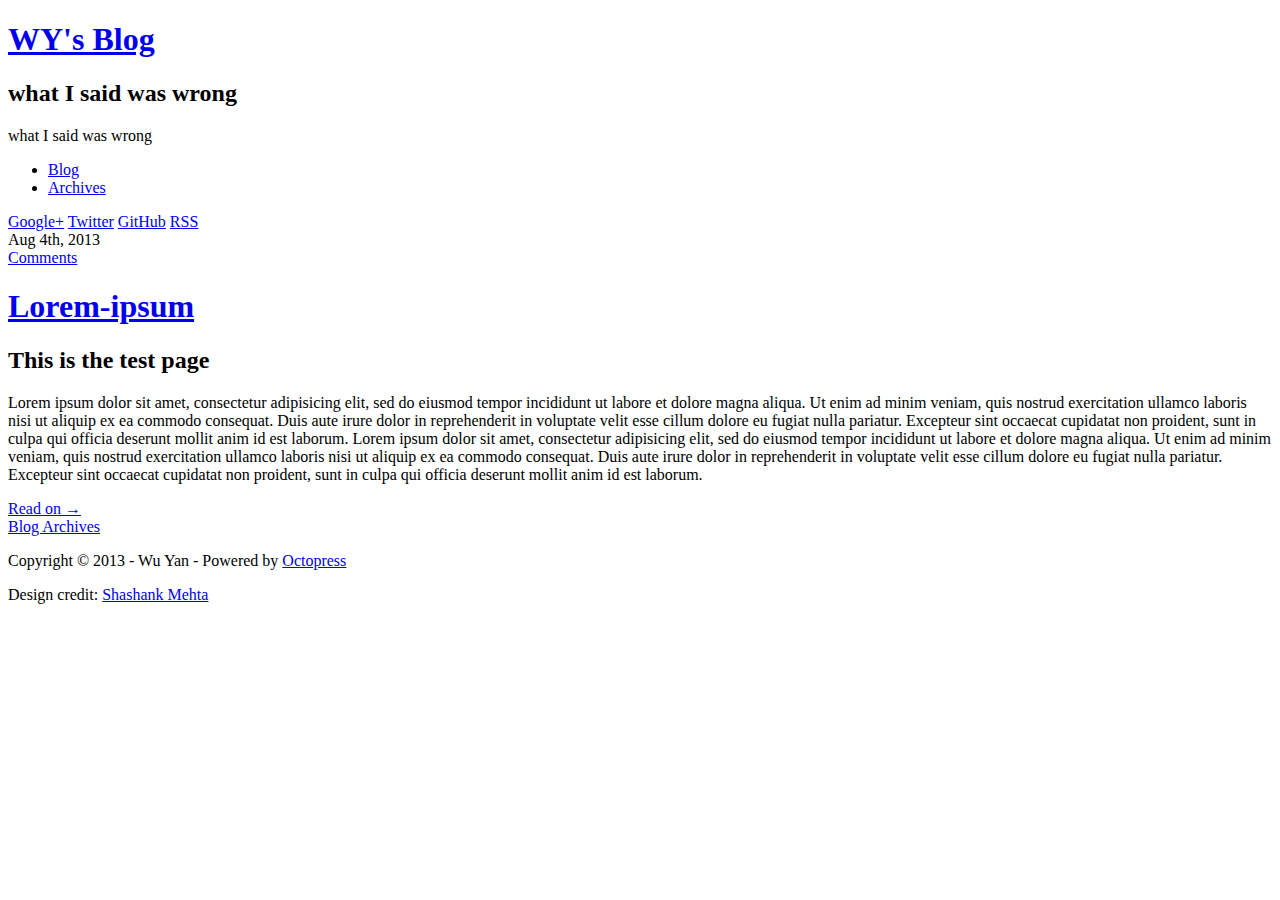
==== index.html @ 371f19fa "Site updated at 2013-08-06 16:40:52 UTC" ====
<!DOCTYPE HTML>
<html>
<head>
	<meta charset="utf-8">
	<title>WY's Blog</title>
	<meta name="author" content="Wu Yan">

	
	<meta name="description" content="Aug 4th, 2013 Comments Lorem-ipsum This is the test page Lorem ipsum dolor sit amet, consectetur adipisicing elit, sed do eiusmod tempor incididunt &hellip;">
	

  <!-- http://t.co/dKP3o1e -->
  <meta name="HandheldFriendly" content="True">
  <meta name="MobileOptimized" content="320">
  <meta name="viewport" content="width=device-width, initial-scale=1">

	<link href="/wy-blog/atom.xml" rel="alternate" title="WY's Blog" type="application/atom+xml">
	
	<link rel="canonical" href="http://teloon.github.io/wy-blog/">
	<link href="/wy-blog/favicon.png" rel="shortcut icon">
	<link href="/wy-blog/stylesheets/screen.css" media="screen, projection" rel="stylesheet" type="text/css">
	<!--[if lt IE 9]><script src="//html5shiv.googlecode.com/svn/trunk/html5.js"></script><![endif]-->
	<script src="//ajax.googleapis.com/ajax/libs/jquery/1.7.2/jquery.min.js"></script>
	<link href='http://fonts.googleapis.com/css?family=Open+Sans:400italic,400,700' rel='stylesheet' type='text/css'>
	<!--Fonts from Google"s Web font directory at http://google.com/webfonts -->
<link href="http://fonts.googleapis.com/css?family=PT+Serif:regular,italic,bold,bolditalic" rel="stylesheet" type="text/css">
<link href="http://fonts.googleapis.com/css?family=PT+Sans:regular,italic,bold,bolditalic" rel="stylesheet" type="text/css">

</head>


<body>
	<div class="container">
		<div class="left-col">
			<div class="intrude-less">
			<header id="header" class="inner"><div class="profilepic">
	<script src="/wy-blog/javascripts/md5.js"></script>
	<script type="text/javascript">
		$(function(){
			$('.profilepic').append("<img src='http://www.gravatar.com/avatar/" + MD5("") + "?s=160' alt='Profile Picture' style='width: 160px;' />");
		});
	</script>
</div>
<hgroup>
  <h1><a href="/wy-blog/">WY's Blog</a></h1>
  
    <h2>what I said was wrong</h2>
  
</hgroup>

<p class="subtitle">what I said was wrong</p>
<nav id="main-nav"><ul class="main-navigation">
  <li><a href="/wy-blog/">Blog</a></li>
  <li><a href="/wy-blog/blog/archives">Archives</a></li>
</ul>

</nav>
<nav id="sub-nav">
	<div class="social">
		
		
		<a class="google" href="https://plus.google.com/114136964255904308215" rel="author" title="Google+">Google+</a>
		
		
		<a class="twitter" href="http://twitter.com/teloon" title="Twitter">Twitter</a>
		
		
		<a class="github" href="https://github.com/teloon" title="GitHub">GitHub</a>
		
		
		
		
		
		
		
		
		<a class="rss" href="/wy-blog/atom.xml" title="RSS">RSS</a>
		
	</div>
</nav>
</header>				
			</div>
		</div>	
		<div class="mid-col">
			
				
			
			<div class="mid-col-container">
				<div id="content" class="inner">
<div itemscope itemtype="http://schema.org/Blog">


    <article class="post" itemprop="blogPost" itemscope itemtype="http://schema.org/BlogPosting">
	<div class="meta">
		<div class="date">








  


<time datetime="2013-08-04T23:38:00+08:00" data-updated="true" itemprop="datePublished">Aug 4<span>th</span>, 2013</time></div>
		<div class="tags">

</div>
		
			<span class="comments"><a href="/wy-blog/blog/2013/08/04/lorem-ipsum/#disqus_thread">Comments</a></span>
		
	</div>
	<h1 class="title" itemprop="name"><a href="/wy-blog/blog/2013/08/04/lorem-ipsum/" itemprop="url">Lorem-ipsum</a></h1>
	<div class="entry-content" itemprop="articleBody">
		<h2>This is the test page</h2>

<p><span class='pullquote-right' data-pullquote='Ut enim ad minim veniam, quis nostrud exercitation ullamco laboris nisi ut aliquip ex ea commodo consequat.'>
Lorem ipsum dolor sit amet, consectetur adipisicing elit, sed do eiusmod tempor incididunt ut labore et dolore magna aliqua. Ut enim ad minim veniam, quis nostrud exercitation ullamco laboris nisi ut aliquip ex ea commodo consequat. Duis aute irure dolor in reprehenderit in voluptate velit esse cillum dolore eu fugiat nulla pariatur. Excepteur sint occaecat cupidatat non proident, sunt in culpa qui officia deserunt mollit anim id est laborum.
Lorem ipsum dolor sit amet, consectetur adipisicing elit, sed do eiusmod tempor incididunt ut labore et dolore magna aliqua. Ut enim ad minim veniam, quis nostrud exercitation ullamco laboris nisi ut aliquip ex ea commodo consequat. Duis aute irure dolor in reprehenderit in voluptate velit esse cillum dolore eu fugiat nulla pariatur. Excepteur sint occaecat cupidatat non proident, sunt in culpa qui officia deserunt mollit anim id est laborum.
</span></p>


		
		<a href="/wy-blog/blog/2013/08/04/lorem-ipsum/" class="more-link">Read on &rarr;</a>
	</div>

</article>

</div>
<nav id="pagenavi">
    
    
    <div class="center"><a href="/wy-blog/blog/archives">Blog Archives</a></div>
</nav></div>
			</div>
			<footer id="footer" class="inner"><p>
  Copyright &copy; 2013 - Wu Yan -
  <span class="credit">Powered by <a href="http://octopress.org">Octopress</a></span>
</p>

Design credit: <a href="http://shashankmehta.in/archive/2012/greyshade.html">Shashank Mehta</a></footer>
			<script src="/wy-blog/javascripts/slash.js"></script>
<script src="/wy-blog/javascripts/jquery.fancybox.pack.js"></script>
<script type="text/javascript">
(function($){
	$('.fancybox').fancybox();
})(jQuery);
</script> <!-- Delete or comment this line to disable Fancybox -->


<script type="text/javascript">
      var disqus_shortname = 'wysblog';
      
        
        var disqus_script = 'count.js';
      
    (function () {
      var dsq = document.createElement('script'); dsq.type = 'text/javascript'; dsq.async = true;
      dsq.src = 'http://' + disqus_shortname + '.disqus.com/' + disqus_script;
      (document.getElementsByTagName('head')[0] || document.getElementsByTagName('body')[0]).appendChild(dsq);
    }());
</script>



	<script type="text/javascript">
		var _gaq = _gaq || [];
		_gaq.push(['_setAccount', 'UA-35884827-2']);
		_gaq.push(['_trackPageview']);

		(function() {
			var ga = document.createElement('script'); ga.type = 'text/javascript'; ga.async = true;
			ga.src = ('https:' == document.location.protocol ? 'https://ssl' : 'http://www') + '.google-analytics.com/ga.js';
			var s = document.getElementsByTagName('script')[0]; s.parentNode.insertBefore(ga, s);
		})();
	</script>




		</div>
	</div>
</body>
</html>
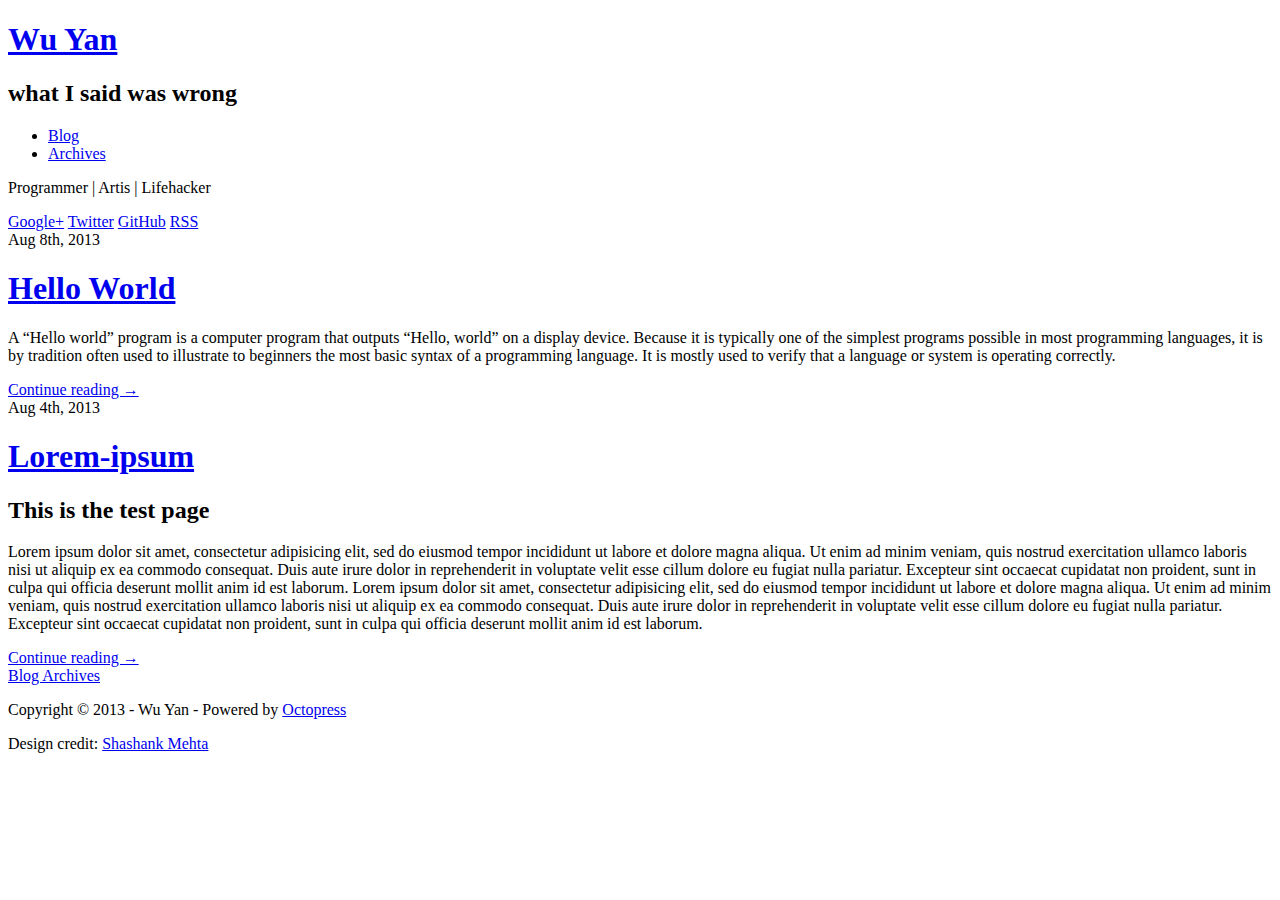
==== commit ef382242: "Site updated at 2013-08-08 16:56:29 UTC" ====
--- a/index.html
+++ b/index.html
@@ -3,11 +3,11 @@
 <html>
 <head>
 	<meta charset="utf-8">
-	<title>WY's Blog</title>
+	<title>Wu Yan</title>
 	<meta name="author" content="Wu Yan">
 
 	
-	<meta name="description" content="Aug 4th, 2013 Comments Lorem-ipsum This is the test page Lorem ipsum dolor sit amet, consectetur adipisicing elit, sed do eiusmod tempor incididunt &hellip;">
+	<meta name="description" content="Aug 8th, 2013 Hello World A &ldquo;Hello world&rdquo; program is a computer program that outputs &ldquo;Hello, world&rdquo; on a display device. &hellip;">
 	
 
   <!-- http://t.co/dKP3o1e -->
@@ -15,11 +15,12 @@
   <meta name="MobileOptimized" content="320">
   <meta name="viewport" content="width=device-width, initial-scale=1">
 
-	<link href="/wy-blog/atom.xml" rel="alternate" title="WY's Blog" type="application/atom+xml">
+	<link href="/wy-blog/atom.xml" rel="alternate" title="Wu Yan" type="application/atom+xml">
 	
 	<link rel="canonical" href="http://teloon.github.io/wy-blog/">
 	<link href="/wy-blog/favicon.png" rel="shortcut icon">
 	<link href="/wy-blog/stylesheets/screen.css" media="screen, projection" rel="stylesheet" type="text/css">
+	<link href="/wy-blog/stylesheets/font-awesome.min.css" media="screen, projection" rel="stylesheet" type="text/css">
 	<!--[if lt IE 9]><script src="//html5shiv.googlecode.com/svn/trunk/html5.js"></script><![endif]-->
 	<script src="//ajax.googleapis.com/ajax/libs/jquery/1.7.2/jquery.min.js"></script>
 	<link href='http://fonts.googleapis.com/css?family=Open+Sans:400italic,400,700' rel='stylesheet' type='text/css'>
@@ -43,18 +44,23 @@
 	</script>
 </div>
 <hgroup>
-  <h1><a href="/wy-blog/">WY's Blog</a></h1>
-  
-    <h2>what I said was wrong</h2>
+  <h1><a href="/wy-blog/">Wu Yan</a></h1>
+  
+    <h2 class="subtitle">what I said was wrong</h2>
   
 </hgroup>
 
-<p class="subtitle">what I said was wrong</p>
 <nav id="main-nav"><ul class="main-navigation">
   <li><a href="/wy-blog/">Blog</a></li>
   <li><a href="/wy-blog/blog/archives">Archives</a></li>
 </ul>
 
+
+<section class="aboutme">
+  <p>
+    Programmer | Artis | Lifehacker
+  </p>
+</section>
 </nav>
 <nav id="sub-nav">
 	<div class="social">
@@ -105,13 +111,41 @@
   
 
 
+<time datetime="2013-08-08T00:35:00+08:00" data-updated="true" itemprop="datePublished">Aug 8<span>th</span>, 2013</time></div>
+		<div class="tags">
+
+</div>
+	</div>
+	<h1 class="title" itemprop="name"><a href="/wy-blog/blog/2013/08/08/hello-world/" itemprop="url">Hello World</a></h1>
+	<div class="entry-content" itemprop="articleBody">
+		<p>A &ldquo;Hello world&rdquo; program is a computer program that outputs &ldquo;Hello, world&rdquo; on a display device. Because it is typically one of the simplest programs possible in most programming languages, it is by tradition often used to illustrate to beginners the most basic syntax of a programming language. It is mostly used to verify that a language or system is operating correctly.</p>
+
+
+		
+		<a href="/wy-blog/blog/2013/08/08/hello-world/" class="more-link">Continue reading &rarr;</a>
+	</div>
+
+</article>
+
+
+    <article class="post" itemprop="blogPost" itemscope itemtype="http://schema.org/BlogPosting">
+	<div class="meta">
+		<div class="date">
+
+
+
+
+
+
+
+
+  
+
+
 <time datetime="2013-08-04T23:38:00+08:00" data-updated="true" itemprop="datePublished">Aug 4<span>th</span>, 2013</time></div>
 		<div class="tags">
 
 </div>
-		
-			<span class="comments"><a href="/wy-blog/blog/2013/08/04/lorem-ipsum/#disqus_thread">Comments</a></span>
-		
 	</div>
 	<h1 class="title" itemprop="name"><a href="/wy-blog/blog/2013/08/04/lorem-ipsum/" itemprop="url">Lorem-ipsum</a></h1>
 	<div class="entry-content" itemprop="articleBody">
@@ -124,7 +158,7 @@
 
 
 		
-		<a href="/wy-blog/blog/2013/08/04/lorem-ipsum/" class="more-link">Read on &rarr;</a>
+		<a href="/wy-blog/blog/2013/08/04/lorem-ipsum/" class="more-link">Continue reading &rarr;</a>
 	</div>
 
 </article>
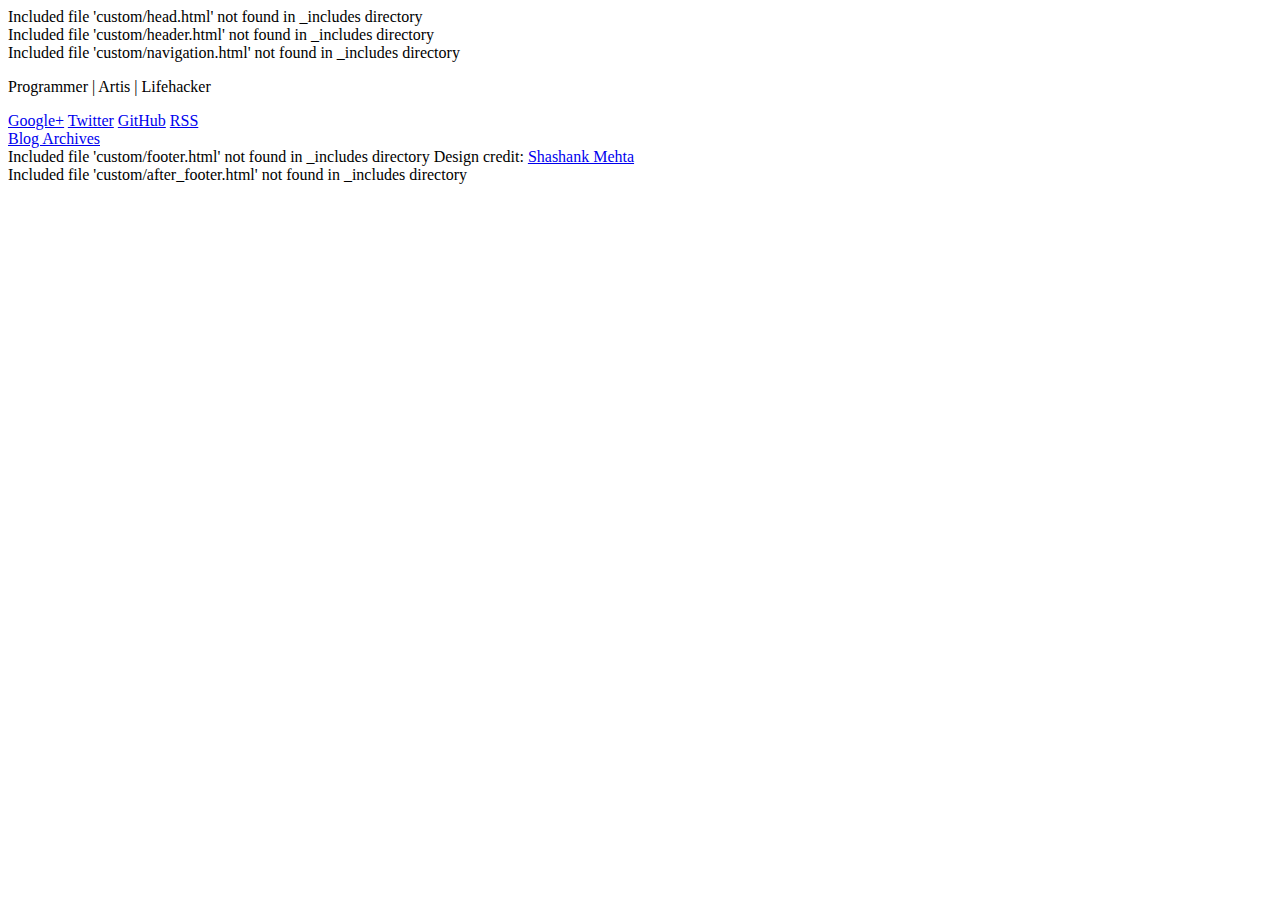
==== commit 580a6af8: "Site updated at 2013-08-08 18:11:45 UTC" ====
--- a/index.html
+++ b/index.html
@@ -7,7 +7,8 @@
 	<meta name="author" content="Wu Yan">
 
 	
-	<meta name="description" content="Aug 8th, 2013 Hello World A &ldquo;Hello world&rdquo; program is a computer program that outputs &ldquo;Hello, world&rdquo; on a display device. &hellip;">
+	<meta name="description" content=" Blog Archives
+">
 	
 
   <!-- http://t.co/dKP3o1e -->
@@ -24,10 +25,7 @@
 	<!--[if lt IE 9]><script src="//html5shiv.googlecode.com/svn/trunk/html5.js"></script><![endif]-->
 	<script src="//ajax.googleapis.com/ajax/libs/jquery/1.7.2/jquery.min.js"></script>
 	<link href='http://fonts.googleapis.com/css?family=Open+Sans:400italic,400,700' rel='stylesheet' type='text/css'>
-	<!--Fonts from Google"s Web font directory at http://google.com/webfonts -->
-<link href="http://fonts.googleapis.com/css?family=PT+Serif:regular,italic,bold,bolditalic" rel="stylesheet" type="text/css">
-<link href="http://fonts.googleapis.com/css?family=PT+Sans:regular,italic,bold,bolditalic" rel="stylesheet" type="text/css">
-
+	Included file 'custom/head.html' not found in _includes directory
 </head>
 
 
@@ -43,18 +41,8 @@
 		});
 	</script>
 </div>
-<hgroup>
-  <h1><a href="/wy-blog/">Wu Yan</a></h1>
-  
-    <h2 class="subtitle">what I said was wrong</h2>
-  
-</hgroup>
-
-<nav id="main-nav"><ul class="main-navigation">
-  <li><a href="/wy-blog/">Blog</a></li>
-  <li><a href="/wy-blog/blog/archives">Archives</a></li>
-</ul>
-
+Included file 'custom/header.html' not found in _includes directory
+<nav id="main-nav">Included file 'custom/navigation.html' not found in _includes directory
 
 <section class="aboutme">
   <p>
@@ -96,73 +84,6 @@
 				<div id="content" class="inner">
 <div itemscope itemtype="http://schema.org/Blog">
 
-
-    <article class="post" itemprop="blogPost" itemscope itemtype="http://schema.org/BlogPosting">
-	<div class="meta">
-		<div class="date">
-
-
-
-
-
-
-
-
-  
-
-
-<time datetime="2013-08-08T00:35:00+08:00" data-updated="true" itemprop="datePublished">Aug 8<span>th</span>, 2013</time></div>
-		<div class="tags">
-
-</div>
-	</div>
-	<h1 class="title" itemprop="name"><a href="/wy-blog/blog/2013/08/08/hello-world/" itemprop="url">Hello World</a></h1>
-	<div class="entry-content" itemprop="articleBody">
-		<p>A &ldquo;Hello world&rdquo; program is a computer program that outputs &ldquo;Hello, world&rdquo; on a display device. Because it is typically one of the simplest programs possible in most programming languages, it is by tradition often used to illustrate to beginners the most basic syntax of a programming language. It is mostly used to verify that a language or system is operating correctly.</p>
-
-
-		
-		<a href="/wy-blog/blog/2013/08/08/hello-world/" class="more-link">Continue reading &rarr;</a>
-	</div>
-
-</article>
-
-
-    <article class="post" itemprop="blogPost" itemscope itemtype="http://schema.org/BlogPosting">
-	<div class="meta">
-		<div class="date">
-
-
-
-
-
-
-
-
-  
-
-
-<time datetime="2013-08-04T23:38:00+08:00" data-updated="true" itemprop="datePublished">Aug 4<span>th</span>, 2013</time></div>
-		<div class="tags">
-
-</div>
-	</div>
-	<h1 class="title" itemprop="name"><a href="/wy-blog/blog/2013/08/04/lorem-ipsum/" itemprop="url">Lorem-ipsum</a></h1>
-	<div class="entry-content" itemprop="articleBody">
-		<h2>This is the test page</h2>
-
-<p><span class='pullquote-right' data-pullquote='Ut enim ad minim veniam, quis nostrud exercitation ullamco laboris nisi ut aliquip ex ea commodo consequat.'>
-Lorem ipsum dolor sit amet, consectetur adipisicing elit, sed do eiusmod tempor incididunt ut labore et dolore magna aliqua. Ut enim ad minim veniam, quis nostrud exercitation ullamco laboris nisi ut aliquip ex ea commodo consequat. Duis aute irure dolor in reprehenderit in voluptate velit esse cillum dolore eu fugiat nulla pariatur. Excepteur sint occaecat cupidatat non proident, sunt in culpa qui officia deserunt mollit anim id est laborum.
-Lorem ipsum dolor sit amet, consectetur adipisicing elit, sed do eiusmod tempor incididunt ut labore et dolore magna aliqua. Ut enim ad minim veniam, quis nostrud exercitation ullamco laboris nisi ut aliquip ex ea commodo consequat. Duis aute irure dolor in reprehenderit in voluptate velit esse cillum dolore eu fugiat nulla pariatur. Excepteur sint occaecat cupidatat non proident, sunt in culpa qui officia deserunt mollit anim id est laborum.
-</span></p>
-
-
-		
-		<a href="/wy-blog/blog/2013/08/04/lorem-ipsum/" class="more-link">Continue reading &rarr;</a>
-	</div>
-
-</article>
-
 </div>
 <nav id="pagenavi">
     
@@ -170,11 +91,7 @@
     <div class="center"><a href="/wy-blog/blog/archives">Blog Archives</a></div>
 </nav></div>
 			</div>
-			<footer id="footer" class="inner"><p>
-  Copyright &copy; 2013 - Wu Yan -
-  <span class="credit">Powered by <a href="http://octopress.org">Octopress</a></span>
-</p>
-
+			<footer id="footer" class="inner">Included file 'custom/footer.html' not found in _includes directory
 Design credit: <a href="http://shashankmehta.in/archive/2012/greyshade.html">Shashank Mehta</a></footer>
 			<script src="/wy-blog/javascripts/slash.js"></script>
 <script src="/wy-blog/javascripts/jquery.fancybox.pack.js"></script>
@@ -213,8 +130,7 @@
 	</script>
 
 
-
-
+Included file 'custom/after_footer.html' not found in _includes directory
 		</div>
 	</div>
 </body>
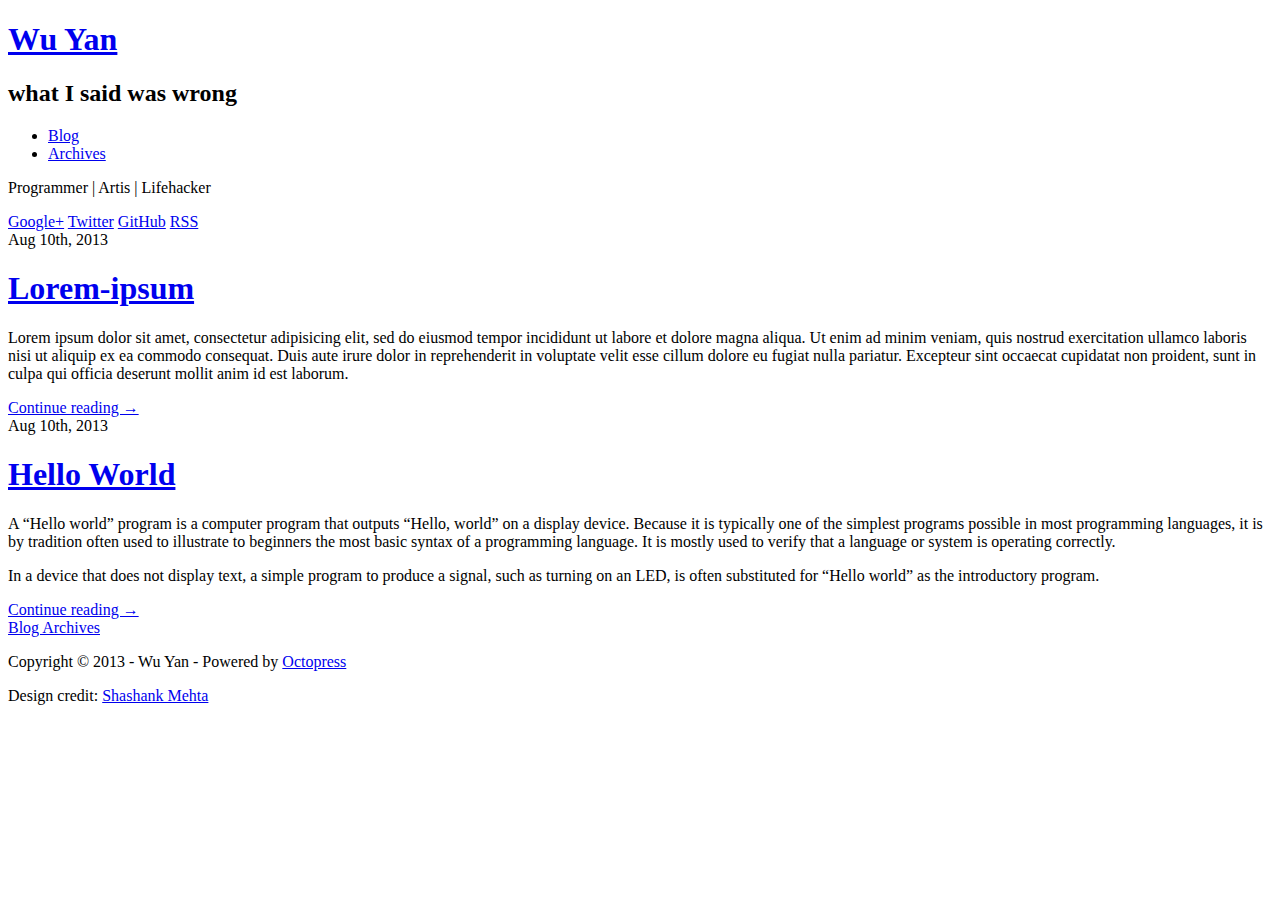
==== commit 903afa40: "Site updated at 2013-08-25 11:16:23 UTC" ====
--- a/index.html
+++ b/index.html
@@ -7,8 +7,7 @@
 	<meta name="author" content="Wu Yan">
 
 	
-	<meta name="description" content=" Blog Archives
-">
+	<meta name="description" content="Aug 10th, 2013 Lorem-ipsum Lorem ipsum dolor sit amet, consectetur adipisicing elit, sed do eiusmod tempor incididunt ut labore et dolore magna &hellip;">
 	
 
   <!-- http://t.co/dKP3o1e -->
@@ -25,7 +24,10 @@
 	<!--[if lt IE 9]><script src="//html5shiv.googlecode.com/svn/trunk/html5.js"></script><![endif]-->
 	<script src="//ajax.googleapis.com/ajax/libs/jquery/1.7.2/jquery.min.js"></script>
 	<link href='http://fonts.googleapis.com/css?family=Open+Sans:400italic,400,700' rel='stylesheet' type='text/css'>
-	Included file 'custom/head.html' not found in _includes directory
+	<!--Fonts from Google"s Web font directory at http://google.com/webfonts -->
+<link href="http://fonts.googleapis.com/css?family=PT+Serif:regular,italic,bold,bolditalic" rel="stylesheet" type="text/css">
+<link href="http://fonts.googleapis.com/css?family=PT+Sans:regular,italic,bold,bolditalic" rel="stylesheet" type="text/css">
+
 </head>
 
 
@@ -41,8 +43,18 @@
 		});
 	</script>
 </div>
-Included file 'custom/header.html' not found in _includes directory
-<nav id="main-nav">Included file 'custom/navigation.html' not found in _includes directory
+<hgroup>
+  <h1><a href="/wy-blog/">Wu Yan</a></h1>
+  
+    <h2>what I said was wrong</h2>
+  
+</hgroup>
+
+<nav id="main-nav"><ul class="main-navigation">
+  <li><a href="/wy-blog/">Blog</a></li>
+  <li><a href="/wy-blog/blog/archives">Archives</a></li>
+</ul>
+
 
 <section class="aboutme">
   <p>
@@ -84,6 +96,70 @@
 				<div id="content" class="inner">
 <div itemscope itemtype="http://schema.org/Blog">
 
+
+    <article class="post" itemprop="blogPost" itemscope itemtype="http://schema.org/BlogPosting">
+	<div class="meta">
+		<div class="date">
+
+
+
+
+
+
+
+
+  
+
+
+<time datetime="2013-08-10T23:37:00+08:00" data-updated="true" itemprop="datePublished">Aug 10<span>th</span>, 2013</time></div>
+		<div class="tags">
+
+</div>
+	</div>
+	<h1 class="title" itemprop="name"><a href="/wy-blog/blog/2013/08/10/lorem-ipsum/" itemprop="url">Lorem-ipsum</a></h1>
+	<div class="entry-content" itemprop="articleBody">
+		<p>Lorem ipsum dolor sit amet, consectetur adipisicing elit, sed do eiusmod tempor incididunt ut labore et dolore magna aliqua. Ut enim ad minim veniam, quis nostrud exercitation ullamco laboris nisi ut aliquip ex ea commodo consequat. Duis aute irure dolor in reprehenderit in voluptate velit esse cillum dolore eu fugiat nulla pariatur. Excepteur sint occaecat cupidatat non proident, sunt in culpa qui officia deserunt mollit anim id est laborum.</p>
+
+
+		
+		<a href="/wy-blog/blog/2013/08/10/lorem-ipsum/" class="more-link">Continue reading &rarr;</a>
+	</div>
+
+</article>
+
+
+    <article class="post" itemprop="blogPost" itemscope itemtype="http://schema.org/BlogPosting">
+	<div class="meta">
+		<div class="date">
+
+
+
+
+
+
+
+
+  
+
+
+<time datetime="2013-08-10T23:34:00+08:00" data-updated="true" itemprop="datePublished">Aug 10<span>th</span>, 2013</time></div>
+		<div class="tags">
+
+</div>
+	</div>
+	<h1 class="title" itemprop="name"><a href="/wy-blog/blog/2013/08/10/hello-world/" itemprop="url">Hello World</a></h1>
+	<div class="entry-content" itemprop="articleBody">
+		<p>A &ldquo;Hello world&rdquo; program is a computer program that outputs &ldquo;Hello, world&rdquo; on a display device. Because it is typically one of the simplest programs possible in most programming languages, it is by tradition often used to illustrate to beginners the most basic syntax of a programming language. It is mostly used to verify that a language or system is operating correctly.</p>
+
+<p>In a device that does not display text, a simple program to produce a signal, such as turning on an LED, is often substituted for &ldquo;Hello world&rdquo; as the introductory program.</p>
+
+
+		
+		<a href="/wy-blog/blog/2013/08/10/hello-world/" class="more-link">Continue reading &rarr;</a>
+	</div>
+
+</article>
+
 </div>
 <nav id="pagenavi">
     
@@ -91,7 +167,11 @@
     <div class="center"><a href="/wy-blog/blog/archives">Blog Archives</a></div>
 </nav></div>
 			</div>
-			<footer id="footer" class="inner">Included file 'custom/footer.html' not found in _includes directory
+			<footer id="footer" class="inner"><p>
+  Copyright &copy; 2013 - Wu Yan -
+  <span class="credit">Powered by <a href="http://octopress.org">Octopress</a></span>
+</p>
+
 Design credit: <a href="http://shashankmehta.in/archive/2012/greyshade.html">Shashank Mehta</a></footer>
 			<script src="/wy-blog/javascripts/slash.js"></script>
 <script src="/wy-blog/javascripts/jquery.fancybox.pack.js"></script>
@@ -130,7 +210,8 @@
 	</script>
 
 
-Included file 'custom/after_footer.html' not found in _includes directory
+
+
 		</div>
 	</div>
 </body>
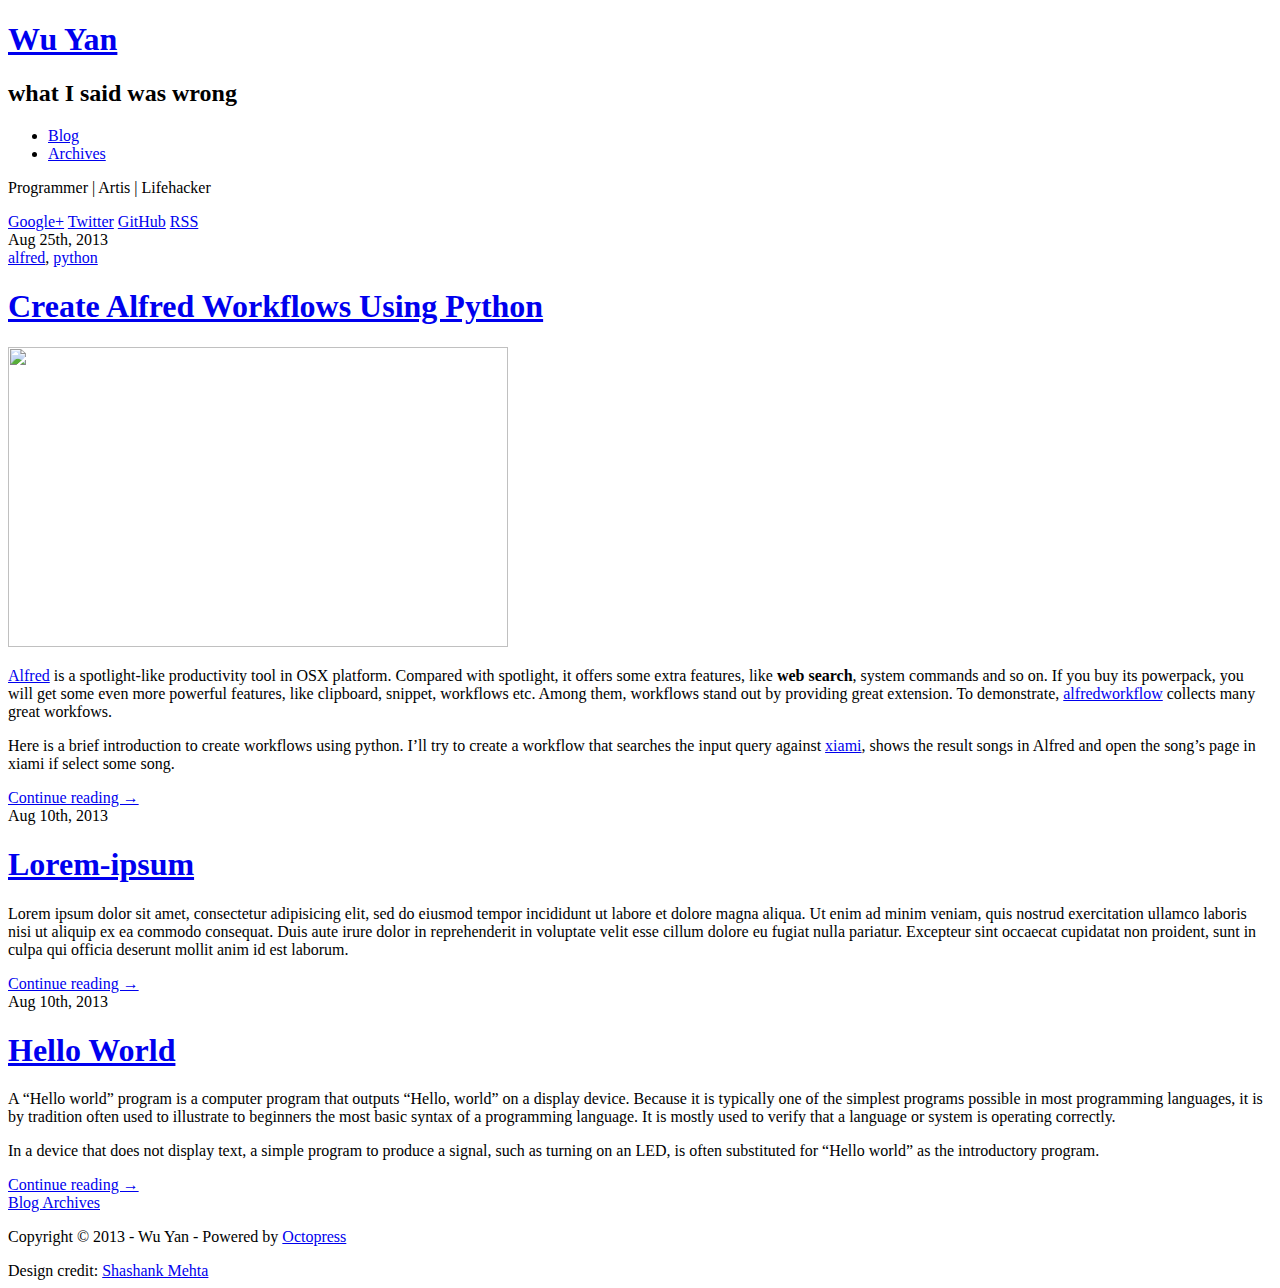
==== commit f2b2b0a4: "Site updated at 2013-08-25 14:33:59 UTC" ====
--- a/index.html
+++ b/index.html
@@ -7,7 +7,7 @@
 	<meta name="author" content="Wu Yan">
 
 	
-	<meta name="description" content="Aug 10th, 2013 Lorem-ipsum Lorem ipsum dolor sit amet, consectetur adipisicing elit, sed do eiusmod tempor incididunt ut labore et dolore magna &hellip;">
+	<meta name="description" content="Aug 25th, 2013 alfred, python Create Alfred Workflows Using Python Alfred is a spotlight-like productivity tool in OSX platform. Compared with &hellip;">
 	
 
   <!-- http://t.co/dKP3o1e -->
@@ -111,6 +111,45 @@
   
 
 
+<time datetime="2013-08-25T20:30:00+08:00" data-updated="true" itemprop="datePublished">Aug 25<span>th</span>, 2013</time></div>
+		<div class="tags">
+
+
+	<a class='category' href='/wy-blog/blog/categories/alfred/'>alfred</a>, <a class='category' href='/wy-blog/blog/categories/python/'>python</a>
+
+
+</div>
+	</div>
+	<h1 class="title" itemprop="name"><a href="/wy-blog/blog/2013/08/25/create-alfred-workflows-using-python/" itemprop="url">Create Alfred Workflows Using Python</a></h1>
+	<div class="entry-content" itemprop="articleBody">
+		<p><img src="http://www.alfredapp.com/images/logo.png" width="500" height="300"></p>
+
+<p><a href="http://www.alfredapp.com/">Alfred</a> is a spotlight-like productivity tool in OSX platform. Compared with spotlight, it offers some extra features, like <strong>web search</strong>, system commands and so on.  If you buy its powerpack, you will get some even more powerful features, like clipboard, snippet, workflows etc. Among them, workflows stand out by providing great extension. To demonstrate, <a href="http://www.alfredworkflow.com/">alfredworkflow</a> collects many great workfows.</p>
+
+<p>Here is a brief introduction to create workflows using python. I&rsquo;ll try to create a workflow that searches the input query against <a href="http://xiami.com">xiami</a>, shows the result songs in Alfred and open the song&rsquo;s page in xiami if select some song.</p>
+
+
+		
+		<a href="/wy-blog/blog/2013/08/25/create-alfred-workflows-using-python/" class="more-link">Continue reading &rarr;</a>
+	</div>
+
+</article>
+
+
+    <article class="post" itemprop="blogPost" itemscope itemtype="http://schema.org/BlogPosting">
+	<div class="meta">
+		<div class="date">
+
+
+
+
+
+
+
+
+  
+
+
 <time datetime="2013-08-10T23:37:00+08:00" data-updated="true" itemprop="datePublished">Aug 10<span>th</span>, 2013</time></div>
 		<div class="tags">
 
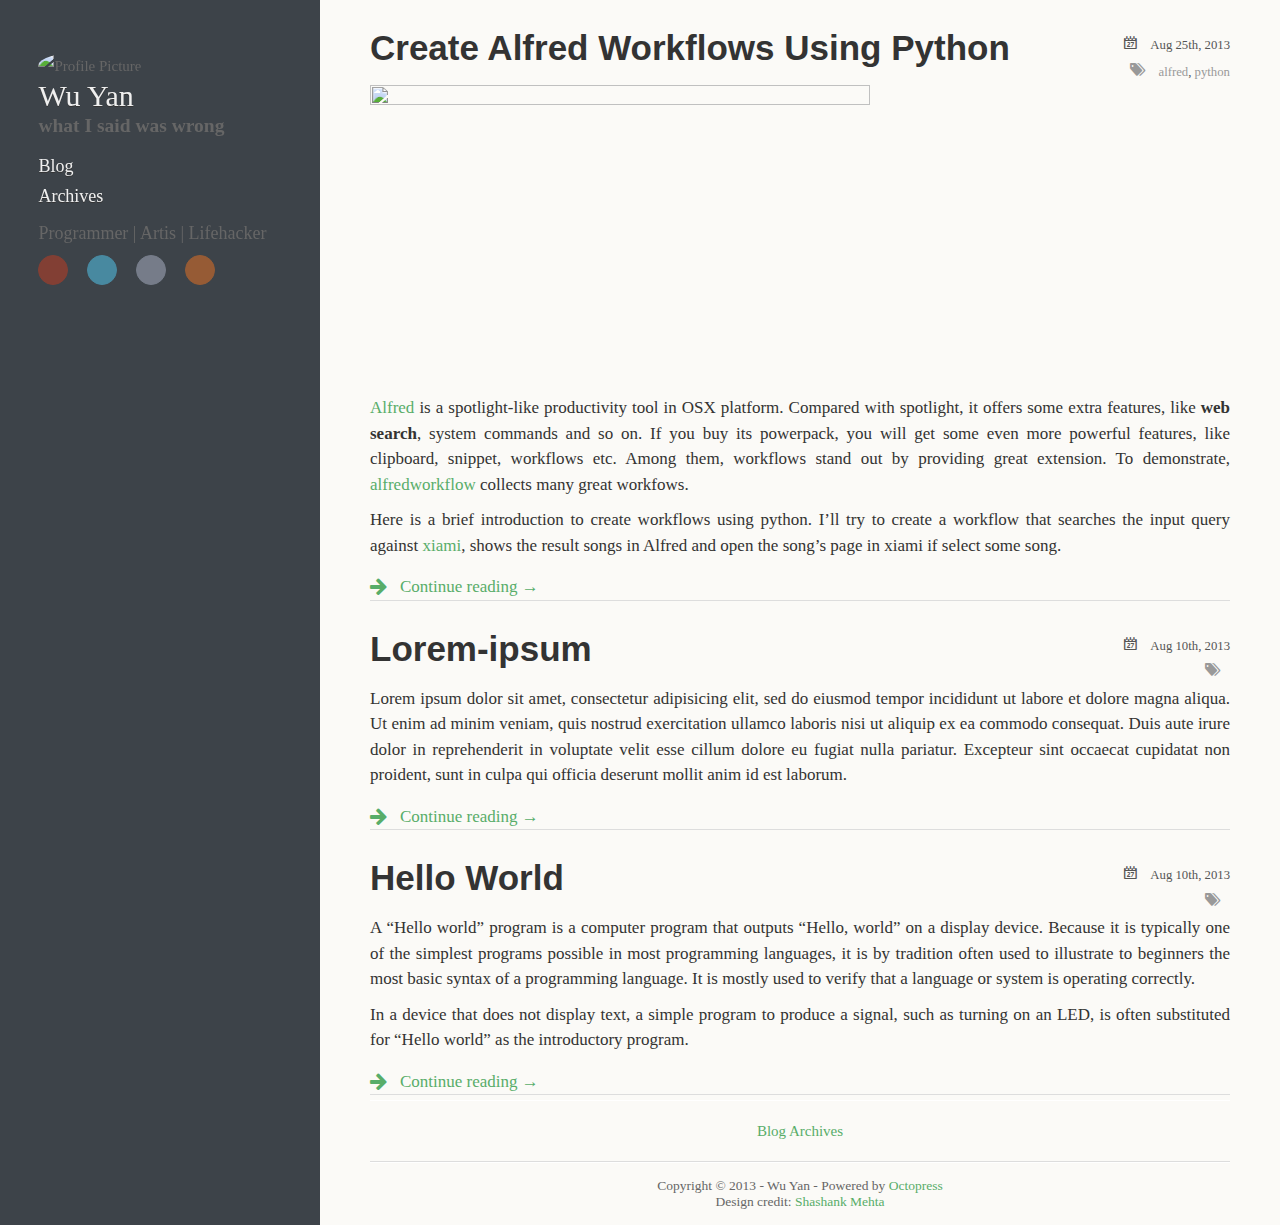
==== commit a6a3d6bc: "Site updated at 2013-09-14 09:30:04 UTC" ====
--- a/index.html
+++ b/index.html
@@ -18,9 +18,9 @@
 	<link href="/wy-blog/atom.xml" rel="alternate" title="Wu Yan" type="application/atom+xml">
 	
 	<link rel="canonical" href="http://teloon.github.io/wy-blog/">
-	<link href="/wy-blog/favicon.png" rel="shortcut icon">
-	<link href="/wy-blog/stylesheets/screen.css" media="screen, projection" rel="stylesheet" type="text/css">
-	<link href="/wy-blog/stylesheets/font-awesome.min.css" media="screen, projection" rel="stylesheet" type="text/css">
+	<link href="/favicon.png" rel="shortcut icon">
+	<link href="/stylesheets/screen.css" media="screen, projection" rel="stylesheet" type="text/css">
+	<link href="/stylesheets/font-awesome.min.css" media="screen, projection" rel="stylesheet" type="text/css">
 	<!--[if lt IE 9]><script src="//html5shiv.googlecode.com/svn/trunk/html5.js"></script><![endif]-->
 	<script src="//ajax.googleapis.com/ajax/libs/jquery/1.7.2/jquery.min.js"></script>
 	<link href='http://fonts.googleapis.com/css?family=Open+Sans:400italic,400,700' rel='stylesheet' type='text/css'>
@@ -36,23 +36,23 @@
 		<div class="left-col">
 			<div class="intrude-less">
 			<header id="header" class="inner"><div class="profilepic">
-	<script src="/wy-blog/javascripts/md5.js"></script>
+	<script src="/javascripts/md5.js"></script>
 	<script type="text/javascript">
 		$(function(){
-			$('.profilepic').append("<img src='http://www.gravatar.com/avatar/" + MD5("") + "?s=160' alt='Profile Picture' style='width: 160px;' />");
+			$('.profilepic').append("<img src='http://www.gravatar.com/avatar/" + MD5("telooon@gmail.com") + "?s=160' alt='Profile Picture' style='width: 160px;' />");
 		});
 	</script>
 </div>
 <hgroup>
-  <h1><a href="/wy-blog/">Wu Yan</a></h1>
+  <h1><a href="/">Wu Yan</a></h1>
   
     <h2>what I said was wrong</h2>
   
 </hgroup>
 
 <nav id="main-nav"><ul class="main-navigation">
-  <li><a href="/wy-blog/">Blog</a></li>
-  <li><a href="/wy-blog/blog/archives">Archives</a></li>
+  <li><a href="/">Blog</a></li>
+  <li><a href="/blog/archives">Archives</a></li>
 </ul>
 
 
@@ -115,12 +115,12 @@
 		<div class="tags">
 
 
-	<a class='category' href='/wy-blog/blog/categories/alfred/'>alfred</a>, <a class='category' href='/wy-blog/blog/categories/python/'>python</a>
-
-
-</div>
-	</div>
-	<h1 class="title" itemprop="name"><a href="/wy-blog/blog/2013/08/25/create-alfred-workflows-using-python/" itemprop="url">Create Alfred Workflows Using Python</a></h1>
+	<a class='category' href='/blog/categories/alfred/'>alfred</a>, <a class='category' href='/blog/categories/python/'>python</a>
+
+
+</div>
+	</div>
+	<h1 class="title" itemprop="name"><a href="/blog/2013/08/25/create-alfred-workflows-using-python/" itemprop="url">Create Alfred Workflows Using Python</a></h1>
 	<div class="entry-content" itemprop="articleBody">
 		<p><img src="http://www.alfredapp.com/images/logo.png" width="500" height="300"></p>
 
@@ -130,7 +130,7 @@
 
 
 		
-		<a href="/wy-blog/blog/2013/08/25/create-alfred-workflows-using-python/" class="more-link">Continue reading &rarr;</a>
+		<a href="/blog/2013/08/25/create-alfred-workflows-using-python/" class="more-link">Continue reading &rarr;</a>
 	</div>
 
 </article>
@@ -155,13 +155,13 @@
 
 </div>
 	</div>
-	<h1 class="title" itemprop="name"><a href="/wy-blog/blog/2013/08/10/lorem-ipsum/" itemprop="url">Lorem-ipsum</a></h1>
+	<h1 class="title" itemprop="name"><a href="/blog/2013/08/10/lorem-ipsum/" itemprop="url">Lorem-ipsum</a></h1>
 	<div class="entry-content" itemprop="articleBody">
 		<p>Lorem ipsum dolor sit amet, consectetur adipisicing elit, sed do eiusmod tempor incididunt ut labore et dolore magna aliqua. Ut enim ad minim veniam, quis nostrud exercitation ullamco laboris nisi ut aliquip ex ea commodo consequat. Duis aute irure dolor in reprehenderit in voluptate velit esse cillum dolore eu fugiat nulla pariatur. Excepteur sint occaecat cupidatat non proident, sunt in culpa qui officia deserunt mollit anim id est laborum.</p>
 
 
 		
-		<a href="/wy-blog/blog/2013/08/10/lorem-ipsum/" class="more-link">Continue reading &rarr;</a>
+		<a href="/blog/2013/08/10/lorem-ipsum/" class="more-link">Continue reading &rarr;</a>
 	</div>
 
 </article>
@@ -186,7 +186,7 @@
 
 </div>
 	</div>
-	<h1 class="title" itemprop="name"><a href="/wy-blog/blog/2013/08/10/hello-world/" itemprop="url">Hello World</a></h1>
+	<h1 class="title" itemprop="name"><a href="/blog/2013/08/10/hello-world/" itemprop="url">Hello World</a></h1>
 	<div class="entry-content" itemprop="articleBody">
 		<p>A &ldquo;Hello world&rdquo; program is a computer program that outputs &ldquo;Hello, world&rdquo; on a display device. Because it is typically one of the simplest programs possible in most programming languages, it is by tradition often used to illustrate to beginners the most basic syntax of a programming language. It is mostly used to verify that a language or system is operating correctly.</p>
 
@@ -194,7 +194,7 @@
 
 
 		
-		<a href="/wy-blog/blog/2013/08/10/hello-world/" class="more-link">Continue reading &rarr;</a>
+		<a href="/blog/2013/08/10/hello-world/" class="more-link">Continue reading &rarr;</a>
 	</div>
 
 </article>
@@ -203,7 +203,7 @@
 <nav id="pagenavi">
     
     
-    <div class="center"><a href="/wy-blog/blog/archives">Blog Archives</a></div>
+    <div class="center"><a href="/blog/archives">Blog Archives</a></div>
 </nav></div>
 			</div>
 			<footer id="footer" class="inner"><p>
@@ -212,8 +212,8 @@
 </p>
 
 Design credit: <a href="http://shashankmehta.in/archive/2012/greyshade.html">Shashank Mehta</a></footer>
-			<script src="/wy-blog/javascripts/slash.js"></script>
-<script src="/wy-blog/javascripts/jquery.fancybox.pack.js"></script>
+			<script src="/javascripts/slash.js"></script>
+<script src="/javascripts/jquery.fancybox.pack.js"></script>
 <script type="text/javascript">
 (function($){
 	$('.fancybox').fancybox();
--- a/stylesheets/screen.css
+++ b/stylesheets/screen.css
@@ -0,0 +1 @@
+@font-face{font-family:'FontAwesome';src:url("/font/fontawesome-webfont.eot");src:url("/font/fontawesome-webfont.eot?#iefix") format("embedded-opentype"),url("/font/fontawesome-webfont.woff") format("woff"),url("/font/fontawesome-webfont.ttf") format("truetype"),url("/font/fontawesome-webfont.svgz#FontAwesomeRegular") format("svg"),url("/font/fontawesome-webfont.svg#FontAwesomeRegular") format("svg");font-weight:normal;font-style:normal}*{margin:0;padding:0}body{font-family:"HelveticaNeue-Light","Helvetica Neue Light","Helvetica Neue",Helvetica,Arial,sans-serif;font-weight:200;font-size:15px;background:#eee;color:#666}@media screen and (max-width: 1040px){body{margin:0 20px}}@media screen and (max-width: 600px){body{font-size:13px}}h1{font-size:35px}h2{font-size:1.3em}h3{font-size:1.1em}a{text-decoration:none;outline-width:0;color:#258fb8}.basic-alignment.left,article .entry-content img.left,article .entry-content video.left{float:left;margin-right:1.5em}.basic-alignment.right,article .entry-content img.right,article .entry-content video.right{float:right;margin-left:1.5em}.basic-alignment.center,article .entry-content img.center,article .entry-content video.center{display:block;margin:0 auto 1.5em}.basic-alignment.left,article .entry-content img.left,article .entry-content video.left,.basic-alignment.right,article .entry-content img.right,article .entry-content video.right{margin-bottom:.8em}.alignleft{float:left}.alignright{float:right}.clearfix{*zoom:1}.clearfix:after{content:"";display:table;clear:both}.inner{width:1000px;margin:0 auto}@media screen and (max-width: 1040px){.inner{width:100%}}.pullquote-right:before,.pullquote-left:before{padding:0;border:none;content:attr(data-pullquote);float:right;width:45%;margin:.5em 0 1em 1.5em;position:relative;top:7px;font-size:1.4em;line-height:1.45em}.pullquote-left:before{float:left;margin:.5em 1.5em 1em 0}#header{height:30px;padding:30px 0;border-bottom:1px solid #ddd;line-height:30px}@media screen and (max-width: 1040px){#header{height:auto;position:relative;padding-bottom:10px}}#header a{color:#333332;-webkit-transition:color 0.3s;-moz-transition:color 0.3s;-o-transition:color 0.3s;transition:color 0.3s}#header a:hover{color:#258fb8}#header h1{float:left;font-weight:300;font-size:30px}@media screen and (max-width: 1040px){#header h1{float:none}}#main-nav{float:left;margin-left:30px}@media screen and (max-width: 1040px){#main-nav{float:none;margin-left:0;margin-top:15px}}@media screen and (max-width: 600px){#main-nav>ul{display:none}}#main-nav>ul>li{margin-left:50px;display:-moz-inline-stack;display:inline-block;vertical-align:middle;*vertical-align:auto;zoom:1;*display:inline}@media screen and (max-width: 1040px){#main-nav>ul>li{margin-left:0;margin-right:50px}#main-nav>ul>li:last-of-type{margin-right:0}}#main-nav>ul>li:hover>a{color:#258fb8}#main-nav>ul>li>a{padding:38px 0;margin-top:-38px}#main-nav>ul>li>a:after{content:"\f078";color:#ccc;font:12px FontAwesome;padding-left:10px}#main-nav>ul>li>a:only-child:after{content:""}@media screen and (max-width: 1040px){#main-nav>ul>li>a{padding:18px 0}}#main-nav>ul ul{position:absolute;top:60px;left:-15px;z-index:10;white-space:nowrap;background:#ddd;border:1px solid #ccc;list-style:none;display:none;-webkit-box-shadow:0 4px 8px rgba(0,0,0,0.1);-moz-box-shadow:0 4px 8px rgba(0,0,0,0.1);box-shadow:0 4px 8px rgba(0,0,0,0.1);-webkit-border-radius:0 0 5px 5px;-moz-border-radius:0 0 5px 5px;-ms-border-radius:0 0 5px 5px;-o-border-radius:0 0 5px 5px;border-radius:0 0 5px 5px}@media screen and (max-width: 1040px){#main-nav>ul ul{top:40px}}#main-nav>ul ul ul{-webkit-border-radius:0 5px 5px 5px;-moz-border-radius:0 5px 5px 5px;-ms-border-radius:0 5px 5px 5px;-o-border-radius:0 5px 5px 5px;border-radius:0 5px 5px 5px}#main-nav>ul ul li{border-top:1px solid #eee;border-bottom:1px solid #ccc}#main-nav>ul ul li:hover{background:#d5d5d5}#main-nav>ul ul li:first-of-type{border-top:none}#main-nav>ul ul li:first-of-type ul{-webkit-border-radius:0 0 5px 5px;-moz-border-radius:0 0 5px 5px;-ms-border-radius:0 0 5px 5px;-o-border-radius:0 0 5px 5px;border-radius:0 0 5px 5px}#main-nav>ul ul li:last-of-type{border-bottom:none}#main-nav>ul ul li>a{display:block;padding:5px 15px}#main-nav>ul ul li>a:after{content:"\f054";color:#999;font:12px FontAwesome;padding-left:10px}#main-nav>ul ul li>a:hover{color:#333332}#main-nav>ul ul li>a:only-child:after{content:""}#main-nav>ul ul ul{top:0;left:100%}#main-nav>ul li{position:relative}#main-nav>ul li:hover>ul{display:block}#main-nav select{display:none;margin-bottom:10px}@media screen and (max-width: 600px){#main-nav select{display:block}}#mobile-nav{display:none;height:37px;position:relative}@media screen and (max-width: 600px){#mobile-nav{display:block}}#mobile-nav a{display:block}#mobile-nav .button{cursor:pointer}#mobile-nav .container{display:none}#mobile-nav .menu{position:relative;width:100%}#mobile-nav .menu .button{background:#f2f2f2;border:1px solid #ddd;color:#999;padding:0 60px 0 10px;position:relative;-webkit-border-radius:5px;-moz-border-radius:5px;-ms-border-radius:5px;-o-border-radius:5px;border-radius:5px}#mobile-nav .menu .button:hover{color:#999}#mobile-nav .menu .button.on{color:#666;-webkit-border-radius:5px 5px 5px 0;-moz-border-radius:5px 5px 5px 0;-ms-border-radius:5px 5px 5px 0;-o-border-radius:5px 5px 5px 0;border-radius:5px 5px 5px 0}#mobile-nav .menu .button.on:before{content:"\f077"}#mobile-nav .menu .button:before{content:"\f078";color:#ddd;font:16px FontAwesome;line-height:30px;position:absolute;top:0;right:40px}#mobile-nav .menu .container{background:#f2f2f2;border:1px solid #ddd;border-top:none;position:absolute;top:31px;z-index:1;-webkit-border-radius:0 0 5px 5px;-moz-border-radius:0 0 5px 5px;-ms-border-radius:0 0 5px 5px;-o-border-radius:0 0 5px 5px;border-radius:0 0 5px 5px}#mobile-nav .menu .container ul{list-style:none}#mobile-nav .menu .container ul ul{margin-left:20px}#mobile-nav .menu .container a{padding:0 10px}#mobile-nav .search{position:absolute;top:0;right:0}#mobile-nav .search .button{background:#ddd;width:30px;height:30px;position:absolute;top:1px;right:-1px;-webkit-border-radius:0 5px 5px 0;-moz-border-radius:0 5px 5px 0;-ms-border-radius:0 5px 5px 0;-o-border-radius:0 5px 5px 0;border-radius:0 5px 5px 0}#mobile-nav .search .button:before{content:"\f002";color:#f2f2f2;font:20px FontAwesome;line-height:30px;position:absolute;top:0;left:7px}#mobile-nav .search .button.on{background:#ccc}#mobile-nav .search .button.on:before{content:"\f00d"}#mobile-nav .search .container{position:absolute;right:51px;z-index:1}#mobile-nav .search input[type="text"]{background:#fff;border:1px solid #ddd;border-right:none;color:#999;font:13px "HelveticaNeue-Light","Helvetica Neue Light","Helvetica Neue",Helvetica,Arial,sans-serif;height:30px;width:100%;padding:0 10px;-webkit-border-radius:5px 0 0 5px;-moz-border-radius:5px 0 0 5px;-ms-border-radius:5px 0 0 5px;-o-border-radius:5px 0 0 5px;border-radius:5px 0 0 5px}@media screen and (max-width: 1040px){#sub-nav{position:absolute;top:30px;right:0}}@media screen and (max-width: 600px){#sub-nav{display:none}}#sub-nav .search{float:left;margin-top:1px;position:relative}@media screen and (max-width: 1040px){#sub-nav .search{float:none;margin-top:15px}}#sub-nav .search:before{content:"\f002";color:#ccc;font:18px FontAwesome;line-height:30px;position:absolute;top:0;right:125px}#sub-nav .search input[type="text"]{background:#f2f2f2;color:#999;border:1px solid #ddd;font:13px "HelveticaNeue-Light","Helvetica Neue Light","Helvetica Neue",Helvetica,Arial,sans-serif;padding:6px 15px 6px 35px;width:100px;-webkit-transition:0.3s;-moz-transition:0.3s;-o-transition:0.3s;transition:0.3s;-webkit-border-radius:15px;-moz-border-radius:15px;-ms-border-radius:15px;-o-border-radius:15px;border-radius:15px}#sub-nav .search input[type="text"]:focus,#sub-nav .search input[type="text"]:active{background:#fff;border-top:1px solid #ccc;color:#333332;outline:none}#sub-nav .social{float:left;margin-right:15px}@media screen and (max-width: 1040px){#sub-nav .social{float:none;margin-right:0}#sub-nav .social a:last-of-type{margin-right:0}}#sub-nav .social a{-webkit-border-radius:50%;-moz-border-radius:50%;-ms-border-radius:50%;-o-border-radius:50%;border-radius:50%;display:-moz-inline-stack;display:inline-block;vertical-align:middle;*vertical-align:auto;zoom:1;*display:inline;text-indent:-9999px;margin:0 15px 15px 0;opacity:0.5;width:28px;height:28px;-webkit-transition:0.3s;-moz-transition:0.3s;-o-transition:0.3s;transition:0.3s}#sub-nav .social a:hover{opacity:1}#sub-nav .social a.facebook{background:url('/wy-blog/images/social/facebook.png?1378972894') center no-repeat #3b5998;border:1px solid #3B5998}#sub-nav .social a.facebook:hover{border:1px solid #2d4373}#sub-nav .social a.google{background:url('/wy-blog/images/social/google.png?1378972894') center no-repeat #c83d20;border:1px solid #C83D20}#sub-nav .social a.google:hover{border:1px solid #9c3019}#sub-nav .social a.twitter{background:url('/wy-blog/images/social/twitter.png?1378972894') center no-repeat #55cff8;border:1px solid #55CFF8}#sub-nav .social a.twitter:hover{border:1px solid #24c1f6}#sub-nav .social a.github{background:url('/wy-blog/images/social/github.png?1378972894') center no-repeat #afb6ca;border:1px solid #afb6ca}#sub-nav .social a.github:hover{border:1px solid #909ab6}#sub-nav .social a.coderwall{background:url('/wy-blog/images/social/coderwall.png?1378972894') center no-repeat #3e8dcc;border:1px solid #3E8DCC}#sub-nav .social a.coderwall:hover{border:1px solid #2d73aa}#sub-nav .social a.stackoverflow{background:url('/wy-blog/images/social/stackoverflow.png?1378972894') center no-repeat #ef7522;border:1px solid #EF7522}#sub-nav .social a.stackoverflow:hover{border:1px solid #CC7A00}#sub-nav .social a.linkedin{background:url('/wy-blog/images/social/linkedin.png?1378972894') center no-repeat #005a87;border:1px solid #005A87}#sub-nav .social a.pinterest{background:url('/wy-blog/images/social/pinterest.png?1378972894') center no-repeat #be4037;border:1px solid #be4037}#sub-nav .social a.pinterest:hover{border:1px solid #96332c}#sub-nav .social a.delicious{background:url('/wy-blog/images/social/delicious.png?1378972894') center no-repeat #3271cb;border:1px solid #3271cb}#sub-nav .social a.delicious:hover{border:1px solid #285aa2}#sub-nav .social a.pinboard{background:url('/wy-blog/images/social/pinboard.png?1378972894') center no-repeat #0066c8;border:1px solid #3a729f}#sub-nav .social a.pinboard:hover{border:1px solid #0052cc}#sub-nav .social a.rss{background:url('/wy-blog/images/social/rss.png?1378972894') center no-repeat #ef7522;border:1px solid #EF7522}#sub-nav .social a.rss:hover{border:1px solid #cf5d0f}#pagenavi{padding:20px 0;height:20px;line-height:20px;position:relative;border-top:1px solid #fff;border-bottom:1px solid #ddd}#pagenavi a:hover{text-decoration:underline}#pagenavi .prev,#pagenavi .next{position:absolute}#pagenavi .prev{padding-left:30px;left:0}#pagenavi .prev:before{content:"\f060";font:1.3em FontAwesome;position:absolute;left:0}#pagenavi .next{padding-right:30px;right:0}#pagenavi .next:before{content:"\f061";font:1.3em FontAwesome;position:absolute;right:0}#pagenavi .center{text-align:center;width:100%;display:block}@media screen and (max-width: 400px){#pagenavi .center{display:none}}article{border-bottom:1px solid #ddd;border-top:1px solid #fff;margin:30px 0px 5px;position:relative}@media screen and (max-width: 800px){article{padding-bottom:15px}}@media screen and (max-width: 600px){article{padding:15px 0}}article h1.title{font-weight:700;line-height:35px;margin-bottom:20px;font-family:"freight-sans-pro","Myriad Pro","Lucida Grande","Lucida Sans Unicode","Lucida Sans",Geneva,Verdana,sans-serif}article h1.title a{color:#333332}article .entry-content{line-height:1.5;text-align:justify;color:#333332;font-size:17px;font-weight:400}article .entry-content a:hover{text-decoration:underline}article .entry-content .more-link{display:block;margin-top:16px;padding-left:30px;position:relative}article .entry-content .more-link:before{content:"\f061";font:1.3em FontAwesome;line-height:1.2em;position:absolute;left:0}article .entry-content p,article .entry-content blockquote,article .entry-content ul,article .entry-content ol,article .entry-content dl,article .entry-content table,article .entry-content iframe,article .entry-content h1,article .entry-content h2,article .entry-content h3,article .entry-content h4,article .entry-content h5,article .entry-content h6,article .entry-content .video-container{margin-top:10px}article .entry-content ul,article .entry-content ol,article .entry-content dl{margin-left:20px}article .entry-content ul ul,article .entry-content ul ol,article .entry-content ul dl,article .entry-content ol ul,article .entry-content ol ol,article .entry-content ol dl,article .entry-content dl ul,article .entry-content dl ol,article .entry-content dl dl{margin-top:0}article .entry-content strong{font-weight:bold}article .entry-content em{font-style:italic}article .entry-content p{margin-top:10px}article .entry-content h2{font-weight:300;border-bottom:1px solid #ddd;position:relative}article .entry-content h2:before{content:"";position:absolute;bottom:-2px;border-bottom:1px solid #fff;width:100%}article .entry-content img,article .entry-content video{max-width:100%;height:auto}article .entry-content blockquote{background:#ddd;border-left:5px solid #ccc;padding:15px 20px;margin-top:10px}article .entry-content blockquote>p:first-of-type{margin-top:0}article .entry-content iframe{border:none}article .entry-content table{background:#ddd;border:1px solid #ccc;border-spacing:0;margin-top:10px}article .entry-content table th{background:#ccc;padding:0 15px}article .entry-content table td{text-align:center}article .entry-content table tr:nth-of-type(2n){background:#d5d5d5}article .entry-content .caption{display:block;font-size:0.9em;color:#999;padding-left:25px;position:relative}article .entry-content .caption:before{content:"\f040";color:#ccc;font:1.3em FontAwesome;line-height:1.6em;position:absolute;left:0}article .entry-content .video-container{position:relative;padding-bottom:56.25%;padding-top:30px;height:0;overflow:hidden}article .entry-content .video-container iframe,article .entry-content .video-container object,article .entry-content .video-container embed{position:absolute;top:0;left:0;width:100%;height:100%;margin-top:0}.share{padding:15px 0;border-top:1px solid #fff;border-bottom:1px solid #ddd}.post h1.title,.post .entry-content{margin-left:200px}@media screen and (max-width: 800px){.post h1.title,.post .entry-content{margin-left:0}}.post .meta{position:absolute;top:85px;line-height:1.8;font-size:0.85em;color:#999;width:170px}@media screen and (max-width: 800px){.post .meta{margin-top:15px;position:static;width:auto}}.post .meta a{color:#999;-webkit-transition:0.3s;-moz-transition:0.3s;-o-transition:0.3s;transition:0.3s}.post .meta a:hover{color:#333332}.post .meta .date,.post .meta .tags,.post .meta .comments{padding-left:30px;position:relative}.post .meta .date:before,.post .meta .tags:before,.post .meta .comments:before{color:#ccc;font:1.3em FontAwesome;line-height:1.6em;position:absolute;left:0}@media screen and (max-width: 800px){.post .meta .date,.post .meta .tags,.post .meta .comments{display:-moz-inline-stack;display:inline-block;vertical-align:middle;*vertical-align:auto;zoom:1;*display:inline;margin-right:30px}}.post .meta .date:before{content:"\f073"}.post .meta .tags:before{content:"\f02c"}.post .meta .comments:before{content:"\f075"}.post hr{height:0;margin-top:20px;margin-bottom:20px;border-left:0;border-right:0;border-top:1px solid #DDD;border-bottom:1px solid #FFF}.archives{position:relative}.archives:last-of-type:before{content:"";position:absolute;bottom:0;width:200px;border-top:1px solid #ddd}.archives .year{line-height:35px;width:200px;position:absolute;top:0;padding-top:15px;border-top:1px solid #fff}.archives .year:before{content:"";position:absolute;top:-2px;width:100%;border-top:1px solid #ddd}@media screen and (max-width: 600px){.archives .year{position:relative;width:100%}}.archives article{margin-left:200px;padding:15px 0}@media screen and (max-width: 600px){.archives article{margin-left:0}.archives article:first-of-type{border-top:none;padding-top:30px}}.archives article .title{margin-bottom:0}.archives article .meta{color:#999;font-size:0.9em;line-height:2;margin-top:15px}@media screen and (max-width: 600px){.archives article .meta{display:none}}.archives article .meta span{margin-right:30px;display:-moz-inline-stack;display:inline-block;vertical-align:middle;*vertical-align:auto;zoom:1;*display:inline}.archives article .meta span:before{color:#ccc;font:1.3em FontAwesome;padding-right:10px}.archives article .meta a{color:#999;-webkit-transition:0.3s;-moz-transition:0.3s;-o-transition:0.3s;transition:0.3s}.archives article .meta a:hover{color:#333332}.archives article .meta .date:before{content:"\f073"}.archives article .meta .tags:before{content:"\f02c"}.archives article .meta .comments:before{content:"\f075";padding-right:10px}#comment{padding:30px 0;border-top:1px solid #fff;border-bottom:1px solid #ddd}#comment h1.title{font-size:25px;font-weight:300;line-height:35px;margin-bottom:20px}footer{padding:15px 0;border-top:1px solid #fff;text-align:center;font-size:0.9em}article code,article pre{background:#ddd;border:1px solid #ccc;font-family:Menlo,Monaco,"Andale Mono","lucida console","Courier New",monospace}article code{font-size:0.9em;padding:1px 3px;margin:0 3px}article pre{font-size:1 / 0.9em;line-height:1.5;margin-top:10px;padding:5px 15px;overflow-x:auto}article pre code{background:none;border:none;padding:0;margin:0}figure.code{border:1px solid #ccc;margin-top:10px;padding:5px 15px}figure.code figcaption{font-size:0.9em;position:relative}figure.code figcaption span{margin:-5px -15px 0;padding:5px 15px;display:block;background:#ececec}figure.code figcaption span:empty{display:none}figure.code figcaption a{position:absolute;top:5px;right:0}figure.code code,figure.code pre{background:none;border:none;padding:0;margin:0}figure.code .highlight{overflow-x:auto}figure.code .line-numbers{border-right:1px solid #ccc;font-family:Menlo,Monaco,"Andale Mono","lucida console","Courier New",monospace;padding-right:15px;text-align:right}figure.code table{background:white;border:none;text-align:left;margin-top:0}figure.code table td{text-align:left}figure.code td.code{width:100%;padding-left:15px}.entry-content .gist{color:#333332;padding:15px 15px 5px 0px;margin-top:10px;border:1px solid #ccc;position:relative;overflow:hidden}.entry-content .gist .gist-file{margin:0;border:none}.entry-content .gist .gist-file .gist-data{background:none;border:none}.entry-content .gist .gist-file .gist-data pre{font:0.9em Menlo,Monaco,"Andale Mono","lucida console","Courier New",monospace;line-height:1.5}.entry-content .gist .gist-file .gist-data table{background:white;border:none}.entry-content .gist .gist-file .gist-meta{font:300 0.9em "HelveticaNeue-Light","Helvetica Neue Light","Helvetica Neue",Helvetica,Arial,sans-serif;line-height:1.5;margin:0 -16px -6px;padding:5px 15px;background:#ececec}.entry-content .gist .gist-file .gist-meta a{color:#258fb8}.entry-content .gist .gist-file .gist-meta a:first-of-type{position:absolute;top:5px;right:15px;z-index:1}.entry-content .gist .gist-file .gist-meta a:nth-of-type(2){position:absolute;top:0;left:0;padding:5px 15px;width:100%;background:#ececec}figure.code .c,.gist-highlight .c{color:#93a1a1 !important;font-style:italic !important}figure.code .cm,.gist-highlight .cm{color:#93a1a1 !important;font-style:italic !important}figure.code .cp,.gist-highlight .cp{color:#93a1a1 !important;font-style:italic !important}figure.code .c1,.gist-highlight .c1{color:#93a1a1 !important;font-style:italic !important}figure.code .cs,.gist-highlight .cs{color:#93a1a1 !important;font-weight:bold !important;font-style:italic !important}figure.code .err,.gist-highlight .err{color:#dc322f !important;background:none !important}figure.code .k,.gist-highlight .k{color:#cb4b16 !important}figure.code .o,.gist-highlight .o{color:#586e75 !important;font-weight:bold !important}figure.code .p,.gist-highlight .p{color:#586e75 !important}figure.code .ow,.gist-highlight .ow{color:#2aa198 !important;font-weight:bold !important}figure.code .gd,.gist-highlight .gd{color:#586e75 !important;background-color:#f4c5b6 !important;display:inline-block}figure.code .gd .x,.gist-highlight .gd .x{color:#586e75 !important;background-color:#f1b1a4 !important;display:inline-block}figure.code .ge,.gist-highlight .ge{color:#586e75 !important;font-style:italic !important}figure.code .gh,.gist-highlight .gh{color:#93a1a1 !important}figure.code .gi,.gist-highlight .gi{color:#586e75 !important;background-color:#e5e3b5 !important;display:inline-block}figure.code .gi .x,.gist-highlight .gi .x{color:#586e75 !important;background-color:#cdd088 !important;display:inline-block}figure.code .gs,.gist-highlight .gs{color:#586e75 !important;font-weight:bold !important}figure.code .gu,.gist-highlight .gu{color:#6c71c4 !important}figure.code .kc,.gist-highlight .kc{color:#859900 !important;font-weight:bold !important}figure.code .kd,.gist-highlight .kd{color:#268bd2 !important}figure.code .kp,.gist-highlight .kp{color:#cb4b16 !important;font-weight:bold !important}figure.code .kr,.gist-highlight .kr{color:#d33682 !important;font-weight:bold !important}figure.code .kt,.gist-highlight .kt{color:#2aa198 !important}figure.code .n,.gist-highlight .n{color:#268bd2 !important}figure.code .na,.gist-highlight .na{color:#268bd2 !important}figure.code .nb,.gist-highlight .nb{color:#859900 !important}figure.code .nc,.gist-highlight .nc{color:#d33682 !important}figure.code .no,.gist-highlight .no{color:#b58900 !important}figure.code .nl,.gist-highlight .nl{color:#859900 !important}figure.code .ne,.gist-highlight .ne{color:#268bd2 !important;font-weight:bold !important}figure.code .nf,.gist-highlight .nf{color:#268bd2 !important;font-weight:bold !important}figure.code .nn,.gist-highlight .nn{color:#b58900 !important}figure.code .nt,.gist-highlight .nt{color:#268bd2 !important;font-weight:bold !important}figure.code .nx,.gist-highlight .nx{color:#b58900 !important}figure.code .vg,.gist-highlight .vg{color:#268bd2 !important}figure.code .vi,.gist-highlight .vi{color:#268bd2 !important}figure.code .nv,.gist-highlight .nv{color:#268bd2 !important}figure.code .mf,.gist-highlight .mf{color:#2aa198 !important}figure.code .m,.gist-highlight .m{color:#2aa198 !important}figure.code .mh,.gist-highlight .mh{color:#2aa198 !important}figure.code .mi,.gist-highlight .mi{color:#2aa198 !important}figure.code .s,.gist-highlight .s{color:#2aa198 !important}figure.code .sd,.gist-highlight .sd{color:#2aa198 !important}figure.code .s2,.gist-highlight .s2{color:#2aa198 !important}figure.code .se,.gist-highlight .se{color:#dc322f !important}figure.code .si,.gist-highlight .si{color:#268bd2 !important}figure.code .sr,.gist-highlight .sr{color:#2aa198 !important}figure.code .s1,.gist-highlight .s1{color:#2aa198 !important}#banner{color:#999;padding:30px 0;line-height:30px;text-align:center;position:relative;display:none;border-top:1px solid #fff;border-bottom:1px solid #ddd}#banner:hover a{color:#258fb8}#banner a{color:#999;-webkit-transition:0.3s;-moz-transition:0.3s;-o-transition:0.3s;transition:0.3s}#banner a:hover{text-decoration:underline}#banner small{position:absolute;right:0;bottom:0}#banner .loading{background:url('/wy-blog/images/loading_pacman.gif?1378972894') center no-repeat;text-indent:-9999px}#banner .container{height:30px;overflow:hidden;position:relative;display:none}#banner .container .feed{list-style:none;position:absolute;top:0;width:100%}#banner .container .feed li{position:relative}#banner .container .feed li small{position:absolute;right:0}/* fancyBox v2.0.6 fancyapps.com | fancyapps.com/fancybox/#license */.fancybox-tmp iframe,.fancybox-tmp object{vertical-align:top;padding:0;margin:0}.fancybox-wrap{position:absolute;top:0;left:0;z-index:8020}.fancybox-skin{position:relative;padding:0;margin:0;background:#f9f9f9;color:#444;text-shadow:none;-webkit-border-radius:4px;-moz-border-radius:4px;-ms-border-radius:4px;-o-border-radius:4px;border-radius:4px}.fancybox-opened{z-index:8030}.fancybox-opened .fancybox-skin{-webkit-box-shadow:0 10px 25px rgba(0,0,0,0.5);-moz-box-shadow:0 10px 25px rgba(0,0,0,0.5);box-shadow:0 10px 25px rgba(0,0,0,0.5)}.fancybox-outer,.fancybox-inner{padding:0;margin:0;position:relative;outline:none}.fancybox-inner{overflow:hidden}.fancybox-type-iframe .fancybox-inner{-webkit-overflow-scrolling:touch}.fancybox-error{color:#444;font:14px/20px "Helvetica Neue",Helvetica,Arial,sans-serif;margin:0;padding:10px}.fancybox-image,.fancybox-iframe{display:block;width:100%;height:100%;border:0;padding:0;margin:0;vertical-align:top}.fancybox-image{max-width:100%;max-height:100%}#fancybox-loading,.fancybox-close,.fancybox-prev span,.fancybox-next span{background-image:url('/wy-blog/images/fancybox/fancybox_sprite.png?1378972894')}#fancybox-loading{position:fixed;top:50%;left:50%;margin-top:-22px;margin-left:-22px;background-position:0 -108px;opacity:0.8;cursor:pointer;z-index:8020}#fancybox-loading div{width:44px;height:44px;background:url('/wy-blog/images/fancybox/fancybox_loading.gif?1378972894') center center no-repeat}.fancybox-close{position:absolute;top:-18px;right:-18px;width:36px;height:36px;cursor:pointer;z-index:8040}.fancybox-nav{position:absolute;top:0;width:40%;height:100%;cursor:pointer;background:transparent url('/wy-blog/images/fancybox/blank.gif?1378972894');-webkit-tap-highlight-color:rgba(0,0,0,0);z-index:8040}.fancybox-prev{left:0}.fancybox-next{right:0}.fancybox-nav span{position:absolute;top:50%;width:36px;height:34px;margin-top:-18px;cursor:pointer;z-index:8040;visibility:hidden}.fancybox-prev span{left:20px;background-position:0 -36px}.fancybox-next span{right:20px;background-position:0 -72px}.fancybox-nav:hover span{visibility:visible}.fancybox-tmp{position:absolute;top:-9999px;left:-9999px;padding:0;overflow:visible;visibility:hidden}#fancybox-overlay{position:absolute;top:0;left:0;overflow:hidden;display:none;z-index:8010;background:#000}#fancybox-overlay.overlay-fixed{position:fixed;bottom:0;right:0}.fancybox-title{visibility:hidden;font:normal 13px/20px "Helvetica Neue",Helvetica,Arial,sans-serif;position:relative;text-shadow:none;z-index:8050}.fancybox-opened .fancybox-title{visibility:visible}.fancybox-title-float-wrap{position:absolute;bottom:0;right:50%;margin-bottom:-35px;z-index:8030;text-align:center}.fancybox-title-float-wrap .child{display:inline-block;margin-right:-100%;padding:2px 20px;background:transparent;background:rgba(0,0,0,0.8);text-shadow:0 1px 2px #222;color:#FFF;font-weight:bold;line-height:24px;white-space:nowrap;-webkit-border-radius:15px;-moz-border-radius:15px;-ms-border-radius:15px;-o-border-radius:15px;border-radius:15px}.fancybox-title-outside-wrap{position:relative;margin-top:10px;color:#fff}.fancybox-title-inside-wrap{margin-top:10px}.fancybox-title-over-wrap{position:absolute;bottom:0;left:0;color:#fff;padding:10px;background:#000;background:rgba(0,0,0,0.8)}html{height:100%}body{background:#3D4349;font-family:"ff-tisa-web-pro",Georgia,Cambria,"Times New Roman",Times,serif;height:100%}::selection,::-moz-selection,::-webkit-selection{background-color:#58ad69;color:#eee}#header{height:auto;border-bottom:none}#header .subtitle{color:#666;font-style:italic;font-size:18px}#header #sub-nav{float:none;position:relative}#header #sub-nav .social{float:none}#header #sub-nav .search{float:none}#header #sub-nav .search .alignright{float:none}#header h1{float:none}#header #main-nav{float:none;margin-left:0px}#header #main-nav ul li{margin-left:0px;display:block}#header #main-nav ul li a{padding:0px 0px}.container{position:relative;min-height:100%}.container .credit-box{color:#AAA;font-size:.8em;position:fixed;bottom:20px;left:40px}.container .credit-box a{color:inherit;text-decoration:underline}.container .mid-col{position:absolute;right:0;min-height:100%;width:75%;background:#fbfaf7}.container .mid-col #banner{width:100%}.container .mid-col #banner small{margin-right:70px}.container .mid-col footer.inner{text-align:center;margin:0px 50px 0px 50px;width:auto}.container .mid-col .mid-col-container{padding:0px 50px 0px 50px}.container .mid-col .mid-col-container #content{width:100%}.container .mid-col .mid-col-container #content article{border-top:none}.container .mid-col .mid-col-container #content article .title{margin-left:0px}.container .mid-col .mid-col-container #content article .entry-content{margin-left:0px}.container .mid-col .mid-col-container #content article .entry-content .gist .gist-file .gist-data .line_numbers{line-height:inherit}.container .mid-col .mid-col-container #content article .entry-content .gist .gist-file .gist-data pre{line-height:inherit}.container .mid-col .mid-col-container #content article .entry-content h2{font-size:1.3em;color:#574C4C;border-bottom:none}.container .mid-col .mid-col-container #content article .entry-content h2::before{border-bottom:none}.container .mid-col .mid-col-container #content article .entry-content blockquote{border-left:5px solid #58ad69;background:#FCFCFC}.container .mid-col .mid-col-container #content article .entry-content table{line-height:1.2em}.container .mid-col .mid-col-container #content article .entry-content table td{text-align:left}.container .mid-col .mid-col-container #content article .meta{position:relative;float:right;top:0px;color:#555;text-align:right;width:auto}.container .mid-col .mid-col-container #content article .meta .date::before{color:#555;position:relative;margin-right:10px}.container .mid-col .mid-col-container #content article .meta .tags::before{color:#999;position:relative;margin-right:10px}.container .mid-col .mid-col-container #content article h1.title a{color:#333;-webkit-transition:color 0.3s;-moz-transition:color 0.3s;-o-transition:color 0.3s;transition:color 0.3s}.container .mid-col .mid-col-container #content article h1.title a:hover{color:#58ad69;-webkit-transition:color 0.3s;-moz-transition:color 0.3s;-o-transition:color 0.3s;transition:color 0.3s}.container .mid-col footer{width:100%}.container .left-col:hover{opacity:1}.container .left-col{width:25%;position:fixed;opacity:.3;-webkit-transition:all .2s ease-in;-moz-transition:all .2s ease-in;-o-transition:all .2s ease-in;-ms-transition:all .2s ease-in;transition:all .2s ease-in;height:100%}.container .left-col .intrude-less{width:80%}.container .left-col .aboutme{color:#666;line-height:1.2em;margin-top:12px}.container .left-col #header{width:100%;padding:20% 0% 0% 15%}.container .left-col #header #main-nav{margin-top:10px;font-size:18px}.container .left-col #header .profilepic img{border-radius:50%;-moz-border-radius:50%;-webkit-border-radius:50%}.container .left-col #header a{color:#EFEFEF;text-shadow:0 1px #333}.container .left-col #header a:hover{color:#58ad69}.container .left-col #header #sub-nav{margin-top:10px}.container .left-col #header #sub-nav .search::before{left:10px}.container .left-col #header #sub-nav .social{margin-bottom:10px}.archives .title{font-size:1.2em}.archives article .meta{line-height:1.5em;margin-top:0}.archives article .meta span::before{padding-right:0}a{color:#58ad69}a:hover{color:#58ad69}@media screen and (max-width: 1040px){body{margin:0 0}}@media screen and (max-width: 700px){.container .credit-box{display:none}.container .left-col{position:relative;width:100%;opacity:1}.container .left-col .intrude-less{margin:auto auto}.container .left-col #header{padding:40px 0px;text-align:center}.container .left-col #header #sub-nav{display:block}.container .left-col #header #main-nav ul{display:block}.container .left-col #header #main-nav ul li{display:inline;margin-right:10px}.container .mid-col{float:none;width:100%}.container .mid-col .mid-col-container{padding:15px 15px}.container .mid-col .mid-col-container #content article .meta{float:none}}
